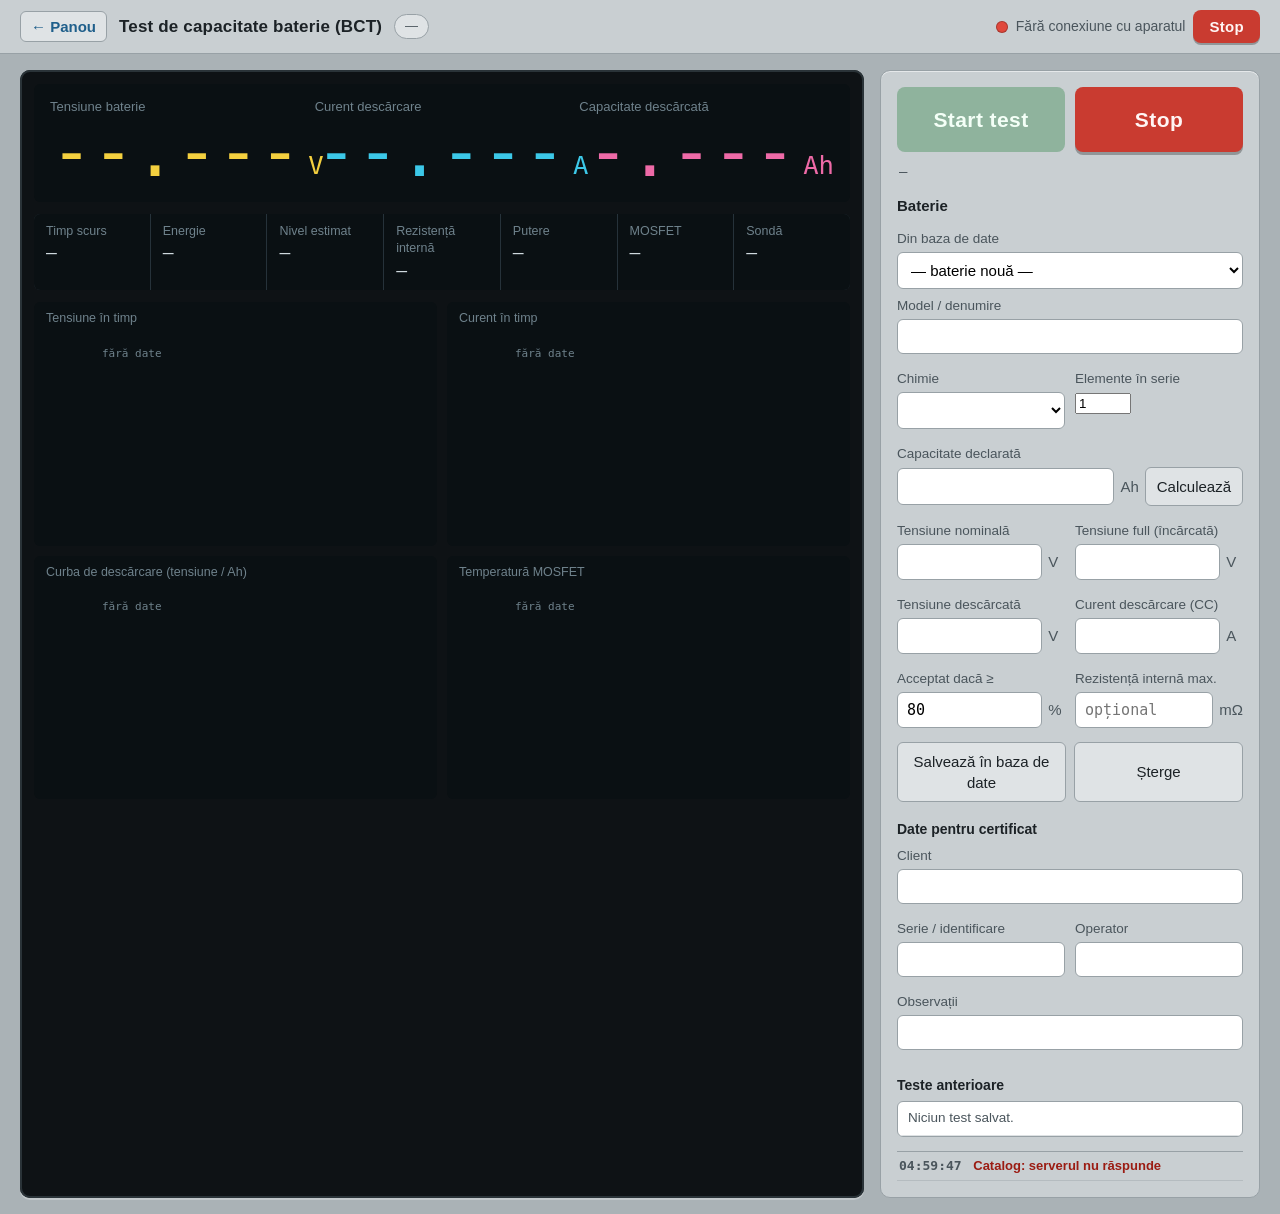
==== src/atorch/ui/bct.html @ 9efaffbf "BCT: API server, pagina BCT in interfata (baterie, parametri, grafice, istoric) Co-Authored-By: Clau" ====
<!doctype html>
<html lang="ro">
<head>
<meta charset="utf-8">
<meta name="viewport" content="width=device-width, initial-scale=1">
<title>Atorch Lab — Test capacitate (BCT)</title>
<link rel="stylesheet" href="app.css">
<link rel="stylesheet" href="bct.css">
</head>
<body>
<header class="bar">
  <div class="id">
    <a class="navlink" href="index.html">← Panou</a>
    <span class="model">Test de capacitate baterie (BCT)</span>
    <span id="devTitle" class="chip">—</span>
  </div>
  <div class="link-state"><span id="lamp" class="lamp"></span><span id="linkText">Se conectează…</span><button id="stopTop" class="halt mini" title="Oprește testul și sarcina">Stop</button></div>
</header>

<main class="layout">
  <section class="screen" aria-label="Ecran test">
    <div class="readouts">
      <div class="ro v"><span class="lbl">Tensiune baterie</span><span class="val" id="rV">--.---</span><span class="unit">V</span></div>
      <div class="ro a"><span class="lbl">Curent descărcare</span><span class="val" id="rA">--.---</span><span class="unit">A</span></div>
      <div class="ro w"><span class="lbl">Capacitate descărcată</span><span class="val" id="rAh">-.---</span><span class="unit">Ah</span></div>
    </div>
    <div id="banner" class="banner" hidden></div>
    <dl class="sec">
      <div><dt>Timp scurs</dt><dd id="sT">—</dd></div>
      <div><dt>Energie</dt><dd id="sWh">—</dd></div>
      <div><dt>Nivel estimat</dt><dd id="sSoc">—</dd></div>
      <div><dt>Rezistență internă</dt><dd id="sRi">—</dd></div>
      <div><dt>Putere</dt><dd id="sW">—</dd></div>
      <div><dt>MOSFET</dt><dd id="sTm">—</dd></div>
      <div><dt>Sondă</dt><dd id="sTp">—</dd></div>
    </dl>
    <div class="charts">
      <figure><figcaption>Tensiune în timp</figcaption><canvas id="cV"></canvas></figure>
      <figure><figcaption>Curent în timp</figcaption><canvas id="cA"></canvas></figure>
      <figure><figcaption>Curba de descărcare (tensiune / Ah)</figcaption><canvas id="cD"></canvas></figure>
      <figure><figcaption>Temperatură MOSFET</figcaption><canvas id="cT"></canvas></figure>
    </div>
  </section>

  <aside class="panel" aria-label="Test">
    <div class="runrow">
      <button id="start" class="go">Start test</button>
      <button id="stop" class="halt">Stop</button>
    </div>
    <p class="summary" id="msg">—</p>

    <fieldset id="cfg">
      <legend>Baterie</legend>
      <label class="field"><span>Din baza de date</span>
        <select id="pick"><option value="">— baterie nouă —</option></select></label>
      <label class="field"><span>Model / denumire</span><input id="f_model" type="text" maxlength="80"></label>
      <div class="two">
        <label class="field"><span>Chimie</span><select id="f_chem"></select></label>
        <label class="field"><span>Elemente în serie</span><input id="f_series" type="number" min="1" max="100" step="1" value="1"></label>
      </div>
      <label class="field"><span>Capacitate declarată</span>
        <span class="inp"><input id="f_rated" type="number" step="any" min="0"><b>Ah</b><button id="calc" title="Calculează tensiunile din chimie și număr de elemente">Calculează</button></span></label>

      <div class="two">
        <label class="field"><span>Tensiune nominală</span><span class="inp"><input id="f_nominal" type="number" step="any"><b>V</b></span></label>
        <label class="field"><span>Tensiune full (încărcată)</span><span class="inp"><input id="f_full" type="number" step="any"><b>V</b></span></label>
      </div>
      <div class="two">
        <label class="field"><span>Tensiune descărcată</span><span class="inp"><input id="f_empty" type="number" step="any"><b>V</b></span></label>
        <label class="field"><span>Curent descărcare (CC)</span><span class="inp"><input id="f_cur" type="number" step="any"><b>A</b></span></label>
      </div>
      <div class="two">
        <label class="field"><span>Acceptat dacă ≥</span><span class="inp"><input id="f_pass" type="number" step="any" value="80"><b>%</b></span></label>
        <label class="field"><span>Rezistență internă max.</span><span class="inp"><input id="f_ri" type="number" step="any" placeholder="opțional"><b>mΩ</b></span></label>
      </div>
      <div class="rowbtn"><button id="save">Salvează în baza de date</button><button id="del">Șterge</button></div>

      <h3>Date pentru certificat</h3>
      <label class="field"><span>Client</span><input id="f_client" type="text" maxlength="120"></label>
      <div class="two">
        <label class="field"><span>Serie / identificare</span><input id="f_serial" type="text" maxlength="80"></label>
        <label class="field"><span>Operator</span><input id="f_operator" type="text" maxlength="80"></label>
      </div>
      <label class="field"><span>Observații</span><input id="f_notes" type="text" maxlength="200"></label>
    </fieldset>
    <p class="locknote" id="lockNote" hidden>Testul rulează. Parametrii sunt blocați.</p>

    <h3>Teste anterioare</h3>
    <ol class="hist" id="hist"><li class="empty">Niciun test salvat.</li></ol>
    <ol class="log" id="log" aria-live="polite"></ol>
  </aside>
</main>
<script src="bct.js"></script>
</body>
</html>
---- src/atorch/ui/app.css ----
:root{
  --panel:#c9cfd2; --panel-hi:#dfe3e5; --panel-edge:#98a1a6; --ink:#1c2226; --ink-soft:#4a555c;
  --bezel:#0e1215; --lcd:#0a1013; --grid:#1f2b31; --lcd-ink:#cfd9de; --lcd-dim:#6f828c;
  --ch-v:#f4d03f; --ch-a:#3cc8e8; --ch-w:#ee6aa7;
  --go:#2f9e55; --go-ink:#f4fff7; --halt:#c93b30; --halt-ink:#fff5f4; --accent:#1f5f8b;
  --mono:"Cascadia Mono","Consolas","DejaVu Sans Mono","Liberation Mono",monospace;
  --sans:"Segoe UI Variable Text","Segoe UI","Inter","Helvetica Neue",Arial,sans-serif;
}
*{box-sizing:border-box}
html{color-scheme:light}
body{margin:0;background:#aab2b6;color:var(--ink);font:15px/1.4 var(--sans)}
button{font:inherit;color:inherit;cursor:pointer}
button:focus-visible,input:focus-visible{outline:3px solid #ffbf47;outline-offset:2px}

.bar{display:flex;justify-content:space-between;align-items:center;gap:16px;padding:10px 20px;background:var(--panel);border-bottom:1px solid var(--panel-edge)}
.id{display:flex;align-items:center;gap:12px}
.model{font-weight:650;font-size:17px;letter-spacing:.01em}
.chip{font-size:13px;padding:2px 10px;border:1px solid var(--panel-edge);border-radius:99px;background:var(--panel-hi);color:var(--ink-soft)}
.link-state{display:flex;align-items:center;gap:8px;font-size:14px;color:var(--ink-soft)}
.lamp{width:12px;height:12px;border-radius:50%;background:#7b8388;box-shadow:inset 0 0 0 1px rgba(0,0,0,.25)}
.lamp.ok{background:#3ccf6b;box-shadow:0 0 0 3px rgba(60,207,107,.25)}
.lamp.run{background:#ffb020;box-shadow:0 0 0 3px rgba(255,176,32,.3)}
.lamp.bad{background:#e0483c}

.layout{display:grid;grid-template-columns:minmax(0,1fr) 380px;gap:16px;padding:16px 20px;max-width:1500px;margin:0 auto}
@media (max-width:1020px){.layout{grid-template-columns:1fr;padding:12px 16px}}

.screen{display:flex;flex-direction:column;background:var(--bezel);border-radius:10px;padding:14px;box-shadow:0 0 0 2px #2a3338 inset,0 2px 0 #fff4 }
.readouts{display:grid;grid-template-columns:repeat(3,minmax(0,1fr));gap:10px;background:var(--lcd);border-radius:6px;padding:14px 16px}
.ro{display:grid;grid-template-columns:1fr auto;grid-template-rows:auto auto;align-items:end;column-gap:8px;min-width:0}
.ro .lbl{grid-column:1/3;color:var(--lcd-dim);font-size:13px}
.ro .val{font:300 clamp(34px,5.6vw,76px)/1 var(--mono);font-variant-numeric:tabular-nums;letter-spacing:-.02em;text-align:right;white-space:nowrap}
.ro .unit{font:400 clamp(16px,2vw,26px)/1 var(--mono);padding-bottom:.35em}
.ro.v{color:var(--ch-v)} .ro.a{color:var(--ch-a)} .ro.w{color:var(--ch-w)}
.ro.stale .val{opacity:.28}
@media (max-width:640px){.readouts{grid-template-columns:1fr}.ro{grid-template-columns:auto 1fr auto}.ro .lbl{grid-column:auto;align-self:center}}

.chartwrap{margin-top:10px;background:var(--lcd);border-radius:6px;flex:1 1 auto;min-height:320px;position:relative}
#chart{position:absolute;inset:0}
#chart{width:100%;height:100%;display:block}
.chartbar{display:flex;flex-wrap:wrap;gap:8px;margin-top:10px;align-items:center}
.seg{display:inline-flex;border:1px solid #2f3b41;border-radius:6px;overflow:hidden}
.seg button{background:#182126;color:var(--lcd-ink);border:0;padding:7px 14px;border-right:1px solid #2f3b41}
.seg button:last-child{border-right:0}
.seg button.on{background:#2c3c44;color:#fff;box-shadow:inset 0 -3px 0 var(--ch-a)}
.ghost{background:#182126;color:var(--lcd-ink);border:1px solid #2f3b41;border-radius:6px;padding:7px 14px}
.ghost.on{box-shadow:inset 0 -3px 0 var(--ch-v)}
.ghost:hover,.seg button:hover{background:#243036}

.sec{display:grid;grid-template-columns:repeat(auto-fit,minmax(112px,1fr));gap:1px;margin:12px 0 2px;background:#26323a;border-radius:6px;overflow:hidden}
.sec>div{background:var(--lcd);padding:9px 12px}
.sec dt{color:var(--lcd-dim);font-size:12.5px}
.sec dd{margin:2px 0 0;color:var(--lcd-ink);font:400 18px/1.2 var(--mono);font-variant-numeric:tabular-nums}

.panel{background:var(--panel);border:1px solid var(--panel-edge);border-radius:10px;padding:16px;align-self:start;box-shadow:0 1px 0 #fff8 inset}
.runrow{display:grid;grid-template-columns:1fr 1fr;gap:10px}
.go,.halt{border:0;border-radius:8px;padding:18px 10px;font-size:21px;font-weight:700;letter-spacing:.02em;box-shadow:0 3px 0 rgba(0,0,0,.28)}
.go{background:var(--go);color:var(--go-ink)} .halt{background:var(--halt);color:var(--halt-ink)}
.go:active,.halt:active{transform:translateY(2px);box-shadow:0 1px 0 rgba(0,0,0,.28)}
.go:disabled{background:#8fb39d;box-shadow:none;cursor:not-allowed}
.summary{margin:10px 2px 14px;font:14px/1.35 var(--mono);color:var(--ink-soft)}
fieldset{border:0;padding:0;margin:0;min-width:0}
fieldset:disabled{opacity:.55}
legend{padding:0;font-weight:650;margin-bottom:6px}
h3{font-size:14px;margin:18px 0 6px;font-weight:650}
.modes{display:flex;border-color:var(--panel-edge)}
.modes button{flex:1;background:var(--panel-hi);color:var(--ink);padding:9px 0;font-weight:600;border-right-color:var(--panel-edge)}
.modes button.on{background:var(--accent);color:#fff;box-shadow:none}
.hint{margin:6px 0 10px;font-size:13px;color:var(--ink-soft);min-height:1.2em}
.field{display:block;margin:8px 0}
.field>span:first-child{display:block;font-size:13.5px;color:var(--ink-soft);margin-bottom:3px}
.inp{display:flex;align-items:center;gap:6px}
.inp input{flex:1;min-width:0;width:100%;padding:8px 9px;border:1px solid var(--panel-edge);border-radius:6px;background:#fff;font:16px var(--mono);font-variant-numeric:tabular-nums}
.inp b{font-weight:500;color:var(--ink-soft);min-width:2ch}
.inp button{padding:8px 11px;border:1px solid var(--panel-edge);border-radius:6px;background:var(--panel-hi)}
.inp button:hover{background:#fff}
.locknote{margin:12px 0 0;padding:8px 10px;background:#f1e3b8;border-radius:6px;font-size:13.5px}
.log{list-style:none;margin:14px 0 0;padding:0;max-height:150px;overflow:auto;font-size:13px;border-top:1px solid var(--panel-edge)}
.log li{padding:5px 2px;border-bottom:1px solid #b5bcc0}
.log li.err{color:#9b1c13;font-weight:600}
.log time{color:var(--ink-soft);margin-right:8px;font-family:var(--mono)}
@media (prefers-reduced-motion:no-preference){.lamp{transition:background .2s}}

.halt.mini{padding:6px 16px;font-size:15px;box-shadow:0 2px 0 rgba(0,0,0,.28)}
.navlink{color:var(--accent);text-decoration:none;font-weight:600;padding:4px 10px;border:1px solid var(--panel-edge);border-radius:6px;background:var(--panel-hi)}
.navlink:hover{background:#fff}
---- src/atorch/ui/bct.css ----
.navlink{color:var(--accent);text-decoration:none;font-weight:600;padding:4px 10px;border:1px solid var(--panel-edge);border-radius:6px;background:var(--panel-hi)}
.navlink:hover{background:#fff}
select,input[type=text]{width:100%;padding:8px 9px;border:1px solid var(--panel-edge);border-radius:6px;background:#fff;font:15px var(--sans)}
.two{display:grid;grid-template-columns:1fr 1fr;gap:10px}
.two .inp input{font-size:15px}
.rowbtn{display:flex;gap:8px;margin-top:6px}
.rowbtn button{flex:1;padding:8px;border:1px solid var(--panel-edge);border-radius:6px;background:var(--panel-hi)}
.rowbtn button:hover{background:#fff}
.banner{margin-top:10px;padding:12px 16px;border-radius:6px;font:600 20px var(--sans);letter-spacing:.03em;text-align:center}
.banner.pos{background:#143d24;color:#7ff0a4}
.banner.neg{background:#4a1612;color:#ff9b91}
.banner.nef{background:#3b3413;color:#f4d03f}
.banner small{display:block;margin-top:4px;font:400 14px var(--sans);letter-spacing:0}
.charts{display:grid;grid-template-columns:repeat(2,minmax(0,1fr));gap:10px;margin-top:10px}
@media (max-width:760px){.charts{grid-template-columns:1fr}}
.charts figure{margin:0;background:var(--lcd);border-radius:6px;padding:8px 8px 4px}
.charts figcaption{color:var(--lcd-dim);font-size:12.5px;margin:0 0 4px 4px}
.charts canvas{width:100%;height:210px;display:block}
.hist{list-style:none;margin:6px 0 0;padding:0;max-height:200px;overflow:auto;border:1px solid var(--panel-edge);border-radius:6px;background:#fff}
.hist li{display:flex;justify-content:space-between;gap:8px;padding:7px 10px;border-bottom:1px solid #dde1e3;font-size:13.5px;cursor:pointer}
.hist li:hover{background:#eef3f6}
.hist li.empty{cursor:default;color:var(--ink-soft)}
.hist b.pos{color:#1f7a3f}.hist b.neg{color:#b3261e}.hist b.nef{color:#8a6d00}
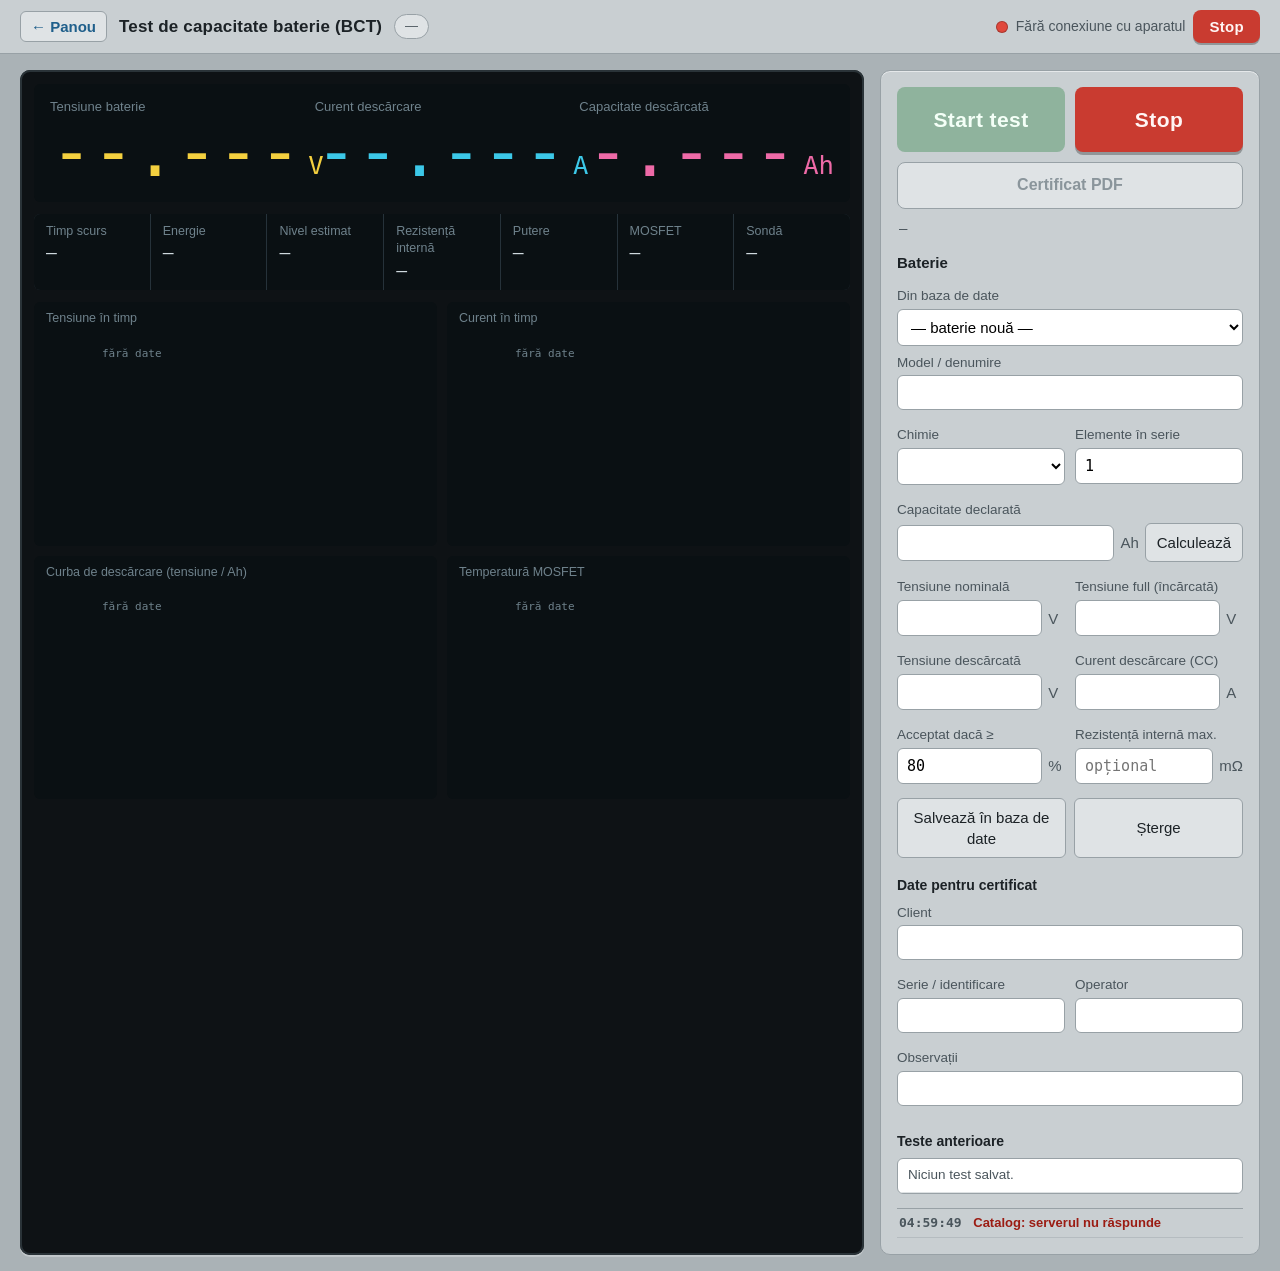
==== commit 88c13991: "BCT: certificat PDF (reportlab, DejaVu), buton in interfata, documentatie Co-Authored-By: Claude Son" ====
--- a/src/atorch/ui/bct.html
+++ b/src/atorch/ui/bct.html
@@ -47,6 +47,7 @@
       <button id="start" class="go">Start test</button>
       <button id="stop" class="halt">Stop</button>
     </div>
+    <button id="pdf" class="pdfbtn" disabled>Certificat PDF</button>
     <p class="summary" id="msg">—</p>
 
     <fieldset id="cfg">
--- a/src/atorch/ui/bct.css
+++ b/src/atorch/ui/bct.css
@@ -1,6 +1,6 @@
 .navlink{color:var(--accent);text-decoration:none;font-weight:600;padding:4px 10px;border:1px solid var(--panel-edge);border-radius:6px;background:var(--panel-hi)}
 .navlink:hover{background:#fff}
-select,input[type=text]{width:100%;padding:8px 9px;border:1px solid var(--panel-edge);border-radius:6px;background:#fff;font:15px var(--sans)}
+select,input[type=text],input[type=number]{width:100%;padding:8px 9px;border:1px solid var(--panel-edge);border-radius:6px;background:#fff;font:15px var(--sans)}
 .two{display:grid;grid-template-columns:1fr 1fr;gap:10px}
 .two .inp input{font-size:15px}
 .rowbtn{display:flex;gap:8px;margin-top:6px}
@@ -21,3 +21,7 @@
 .hist li:hover{background:#eef3f6}
 .hist li.empty{cursor:default;color:var(--ink-soft)}
 .hist b.pos{color:#1f7a3f}.hist b.neg{color:#b3261e}.hist b.nef{color:#8a6d00}
+.field input[type=number]{font:15px var(--mono)}
+.inp input[type=number]{width:100%}
+.pdfbtn{display:block;width:100%;margin-top:10px;padding:11px;border:1px solid var(--accent);border-radius:8px;background:var(--accent);color:#fff;font-weight:650;font-size:16px}
+.pdfbtn:disabled{background:var(--panel-hi);color:#8a959b;border-color:var(--panel-edge);cursor:not-allowed}
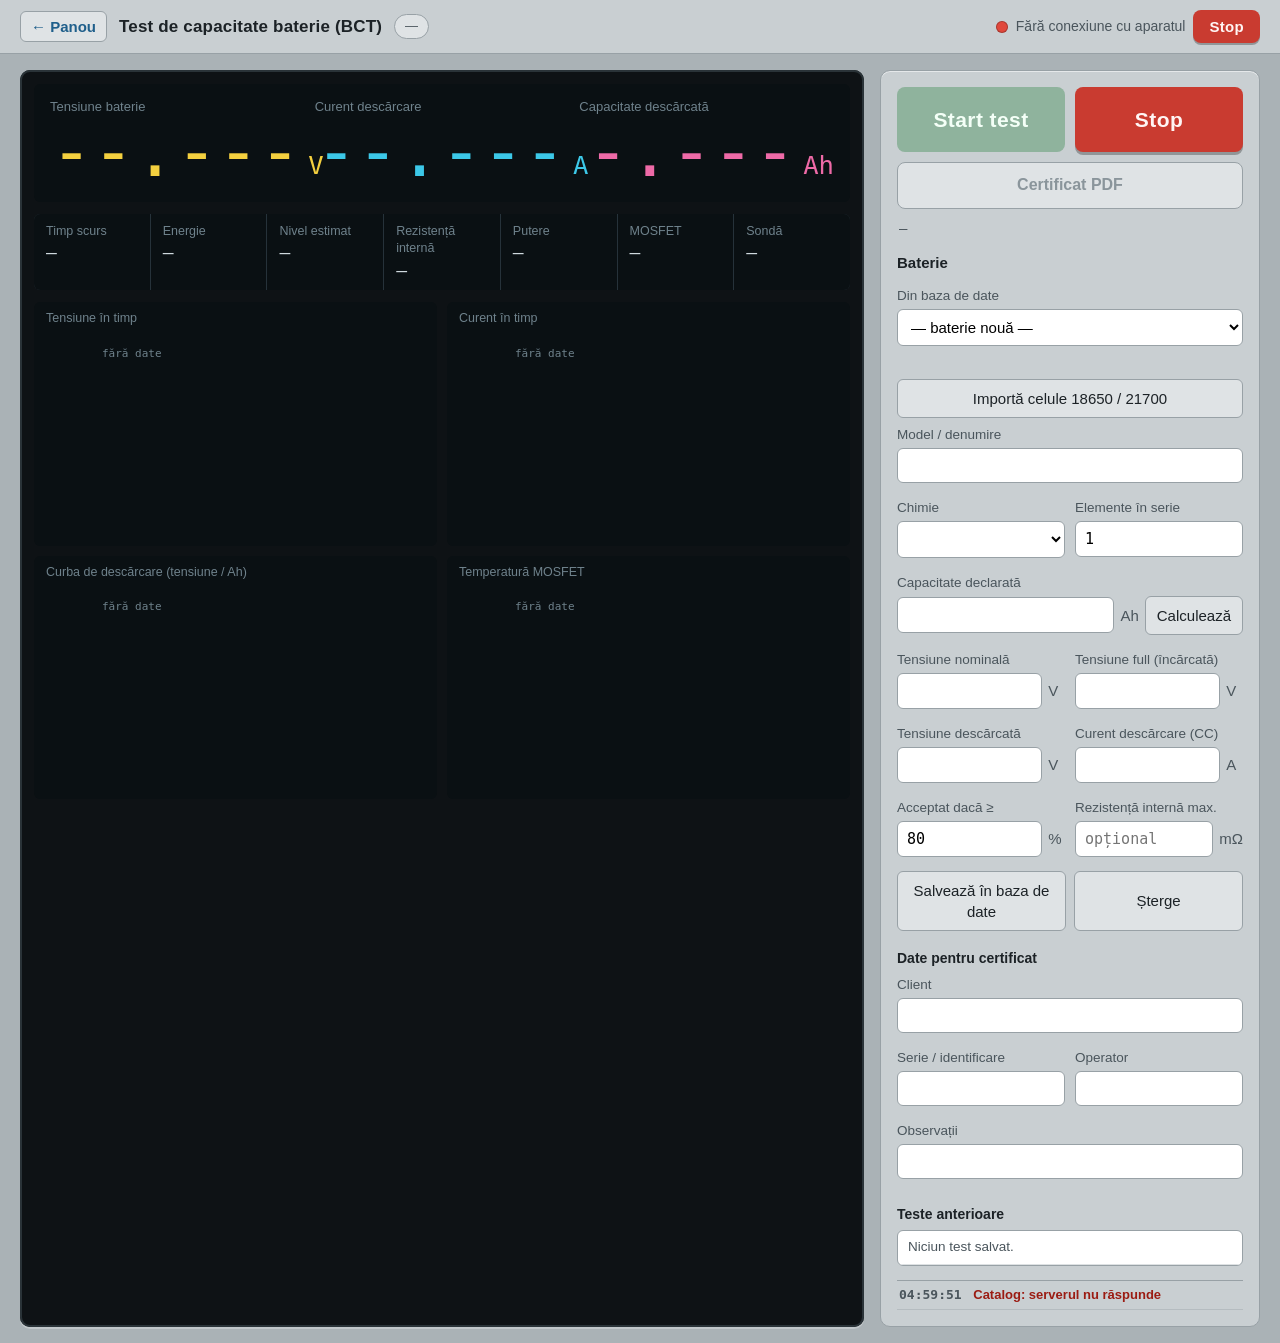
==== commit 412ac27d: "BCT: celule Li-ion 18650/21700 predefinite (Samsung, LG, Panasonic, Murata, Molicel, EVE) in baza de" ====
--- a/src/atorch/ui/bct.html
+++ b/src/atorch/ui/bct.html
@@ -54,6 +54,8 @@
       <legend>Baterie</legend>
       <label class="field"><span>Din baza de date</span>
         <select id="pick"><option value="">— baterie nouă —</option></select></label>
+      <p class="hint" id="pickInfo"></p>
+      <div class="rowbtn"><button id="seedBtn" title="Adaugă în baza de date celulele 18650/21700 predefinite care lipsesc">Importă celule 18650 / 21700</button></div>
       <label class="field"><span>Model / denumire</span><input id="f_model" type="text" maxlength="80"></label>
       <div class="two">
         <label class="field"><span>Chimie</span><select id="f_chem"></select></label>
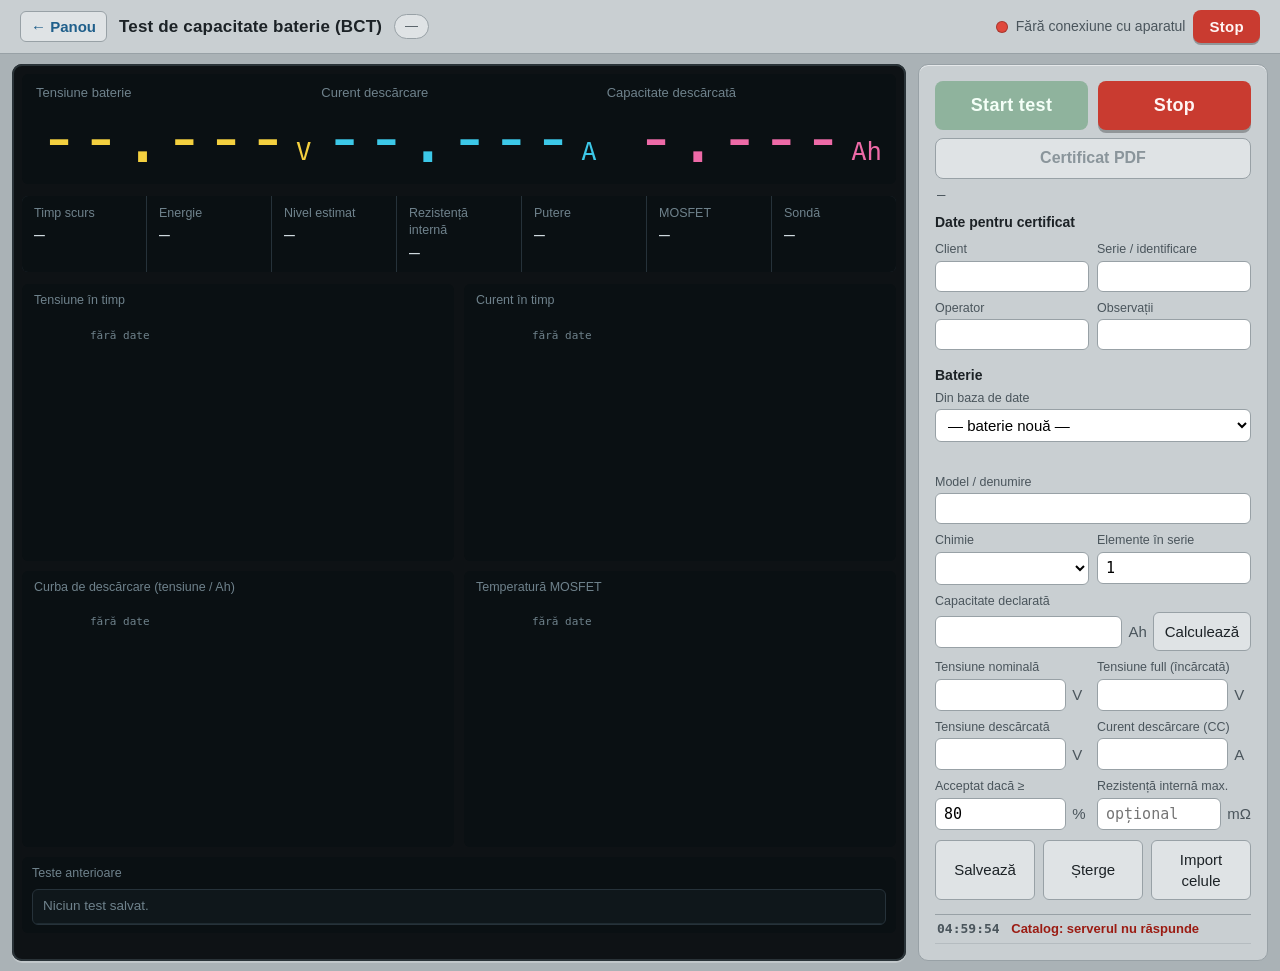
==== commit 83d57690: "BCT: aspect compact (ecran mai lat, date certificat sus in panou, istoric sub grafice) Co-Authored-B" ====
--- a/src/atorch/ui/bct.html
+++ b/src/atorch/ui/bct.html
@@ -17,7 +17,7 @@
   <div class="link-state"><span id="lamp" class="lamp"></span><span id="linkText">Se conectează…</span><button id="stopTop" class="halt mini" title="Oprește testul și sarcina">Stop</button></div>
 </header>
 
-<main class="layout">
+<main class="layout wide">
   <section class="screen" aria-label="Ecran test">
     <div class="readouts">
       <div class="ro v"><span class="lbl">Tensiune baterie</span><span class="val" id="rV">--.---</span><span class="unit">V</span></div>
@@ -40,6 +40,9 @@
       <figure><figcaption>Curba de descărcare (tensiune / Ah)</figcaption><canvas id="cD"></canvas></figure>
       <figure><figcaption>Temperatură MOSFET</figcaption><canvas id="cT"></canvas></figure>
     </div>
+    <div class="histbox"><h3>Teste anterioare</h3>
+      <ol class="hist" id="hist"><li class="empty">Niciun test salvat.</li></ol>
+    </div>
   </section>
 
   <aside class="panel" aria-label="Test">
@@ -51,11 +54,21 @@
     <p class="summary" id="msg">—</p>
 
     <fieldset id="cfg">
-      <legend>Baterie</legend>
+      <h3 class="first">Date pentru certificat</h3>
+      <div class="two">
+        <label class="field"><span>Client</span><input id="f_client" type="text" maxlength="120"></label>
+        <label class="field"><span>Serie / identificare</span><input id="f_serial" type="text" maxlength="80"></label>
+      </div>
+      <div class="two">
+        <label class="field"><span>Operator</span><input id="f_operator" type="text" maxlength="80"></label>
+        <label class="field"><span>Observații</span><input id="f_notes" type="text" maxlength="200"></label>
+      </div>
+
+      <h3>Baterie</h3>
       <label class="field"><span>Din baza de date</span>
         <select id="pick"><option value="">— baterie nouă —</option></select></label>
       <p class="hint" id="pickInfo"></p>
-      <div class="rowbtn"><button id="seedBtn" title="Adaugă în baza de date celulele 18650/21700 predefinite care lipsesc">Importă celule 18650 / 21700</button></div>
+
       <label class="field"><span>Model / denumire</span><input id="f_model" type="text" maxlength="80"></label>
       <div class="two">
         <label class="field"><span>Chimie</span><select id="f_chem"></select></label>
@@ -76,20 +89,11 @@
         <label class="field"><span>Acceptat dacă ≥</span><span class="inp"><input id="f_pass" type="number" step="any" value="80"><b>%</b></span></label>
         <label class="field"><span>Rezistență internă max.</span><span class="inp"><input id="f_ri" type="number" step="any" placeholder="opțional"><b>mΩ</b></span></label>
       </div>
-      <div class="rowbtn"><button id="save">Salvează în baza de date</button><button id="del">Șterge</button></div>
+      <div class="rowbtn"><button id="save" title="Salvează bateria în baza de date">Salvează</button><button id="del" title="Șterge bateria aleasă din baza de date">Șterge</button><button id="seedBtn" title="Adaugă în baza de date celulele predefinite (18650, 21700, LFP) care lipsesc">Import celule</button></div>
 
-      <h3>Date pentru certificat</h3>
-      <label class="field"><span>Client</span><input id="f_client" type="text" maxlength="120"></label>
-      <div class="two">
-        <label class="field"><span>Serie / identificare</span><input id="f_serial" type="text" maxlength="80"></label>
-        <label class="field"><span>Operator</span><input id="f_operator" type="text" maxlength="80"></label>
-      </div>
-      <label class="field"><span>Observații</span><input id="f_notes" type="text" maxlength="200"></label>
     </fieldset>
     <p class="locknote" id="lockNote" hidden>Testul rulează. Parametrii sunt blocați.</p>
 
-    <h3>Teste anterioare</h3>
-    <ol class="hist" id="hist"><li class="empty">Niciun test salvat.</li></ol>
     <ol class="log" id="log" aria-live="polite"></ol>
   </aside>
 </main>
--- a/src/atorch/ui/bct.css
+++ b/src/atorch/ui/bct.css
@@ -25,3 +25,27 @@
 .inp input[type=number]{width:100%}
 .pdfbtn{display:block;width:100%;margin-top:10px;padding:11px;border:1px solid var(--accent);border-radius:8px;background:var(--accent);color:#fff;font-weight:650;font-size:16px}
 .pdfbtn:disabled{background:var(--panel-hi);color:#8a959b;border-color:var(--panel-edge);cursor:not-allowed}
+
+/* ---- aspect compact: ecranul cat mai spre stanga, panoul din dreapta scurt ---- */
+.layout.wide{max-width:none;padding:10px 12px;grid-template-columns:minmax(0,1fr) 350px;gap:12px}
+@media (max-width:1020px){.layout.wide{grid-template-columns:1fr}}
+.layout.wide .screen{padding:10px}
+.layout.wide .readouts{padding:10px 14px}
+.layout.wide .charts canvas{height:clamp(190px,27vh,300px)}
+.panel h3{margin:12px 0 4px}
+.panel h3.first{margin-top:2px}
+.panel .field{margin:4px 0}
+.panel .field>span:first-child{font-size:12.5px;margin-bottom:2px}
+.panel select,.panel input[type=text],.panel input[type=number]{padding:6px 8px}
+.panel .inp input{padding:6px 8px}
+.panel .two{gap:8px}
+.panel .go,.panel .halt{padding:12px 10px;font-size:18px}
+.panel .summary{margin:6px 2px 8px}
+.panel .pdfbtn{margin-top:8px;padding:8px}
+.histbox{margin-top:10px;background:var(--lcd);border-radius:6px;padding:8px 10px}
+.histbox h3{color:var(--lcd-dim);font-size:12.5px;font-weight:500;margin:0 0 6px}
+.histbox .hist{margin:0;max-height:170px;background:#0f171b;border:1px solid #26323a}
+.histbox .hist li{color:var(--lcd-ink);border-bottom-color:#1f2b31}
+.histbox .hist li:hover{background:#18242a}
+.histbox .hist li.empty{color:var(--lcd-dim)}
+.histbox .hist b.pos{color:#7ff0a4}.histbox .hist b.neg{color:#ff9b91}.histbox .hist b.nef{color:#f4d03f}
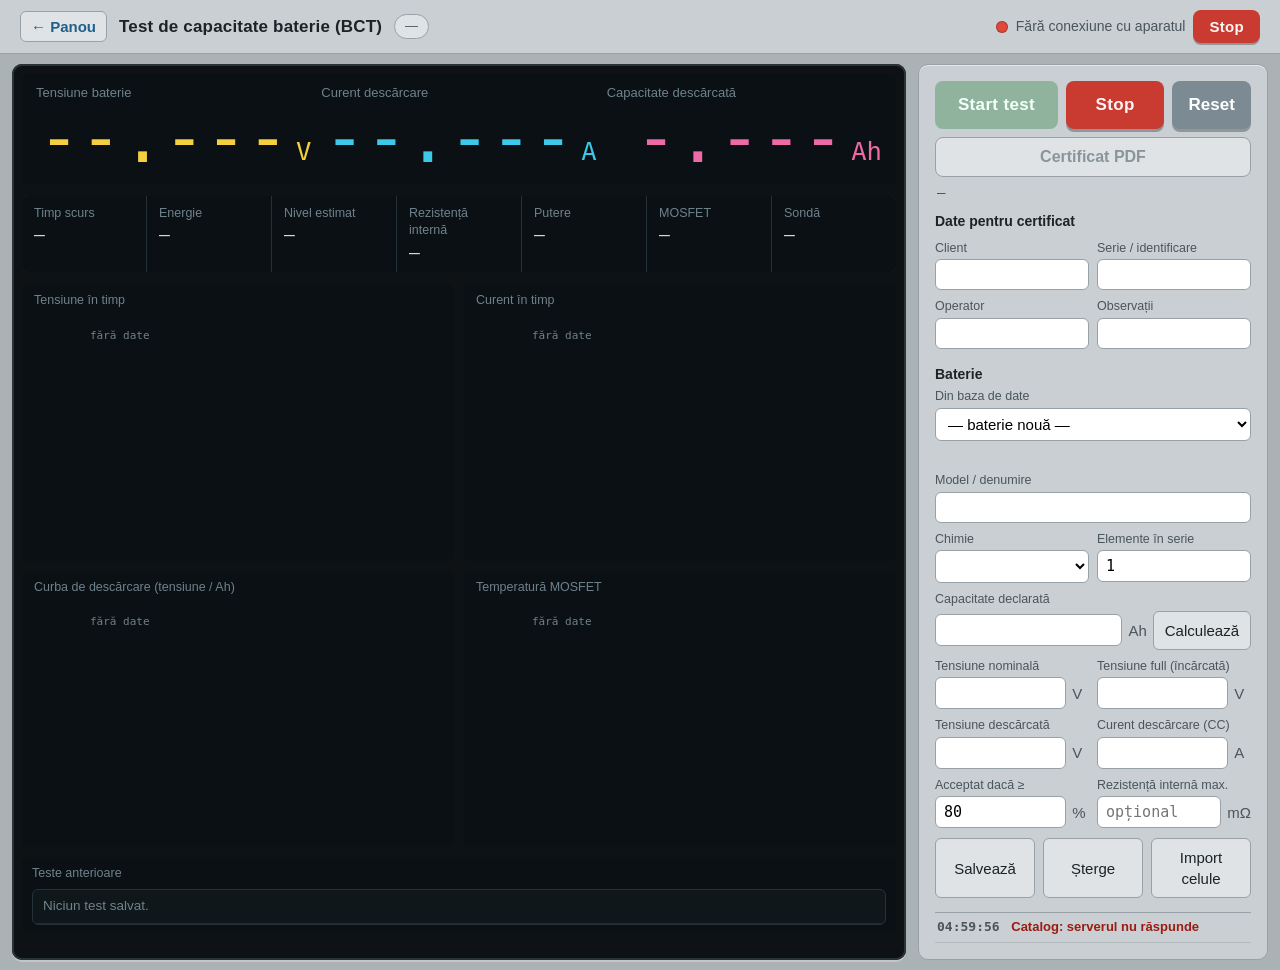
==== commit 0df12dc7: "BCT: Pauza/Reia, Stop in pauza, Reset; durata totala include pauza Co-Authored-By: Claude Sonnet 5.5" ====
--- a/src/atorch/ui/bct.html
+++ b/src/atorch/ui/bct.html
@@ -49,6 +49,7 @@
     <div class="runrow">
       <button id="start" class="go">Start test</button>
       <button id="stop" class="halt">Stop</button>
+      <button id="reset" class="rst" title="Resetează testul: oprește, șterge ecranul și nu salvează testul">Reset</button>
     </div>
     <button id="pdf" class="pdfbtn" disabled>Certificat PDF</button>
     <p class="summary" id="msg">—</p>
--- a/src/atorch/ui/bct.css
+++ b/src/atorch/ui/bct.css
@@ -49,3 +49,10 @@
 .histbox .hist li:hover{background:#18242a}
 .histbox .hist li.empty{color:var(--lcd-dim)}
 .histbox .hist b.pos{color:#7ff0a4}.histbox .hist b.neg{color:#ff9b91}.histbox .hist b.nef{color:#f4d03f}
+
+.panel .runrow{grid-template-columns:1.25fr 1fr .8fr;gap:8px}
+.panel .runrow button{font-size:17px;padding:12px 6px}
+.rst{border:0;border-radius:8px;background:#7b8a93;color:#fff;font-weight:700;box-shadow:0 3px 0 rgba(0,0,0,.28)}
+.rst:active{transform:translateY(2px);box-shadow:0 1px 0 rgba(0,0,0,.28)}
+.go.pause{background:#d98e04;color:#fff}
+.lamp.pause{background:#ffb020;box-shadow:0 0 0 3px rgba(255,176,32,.3)}
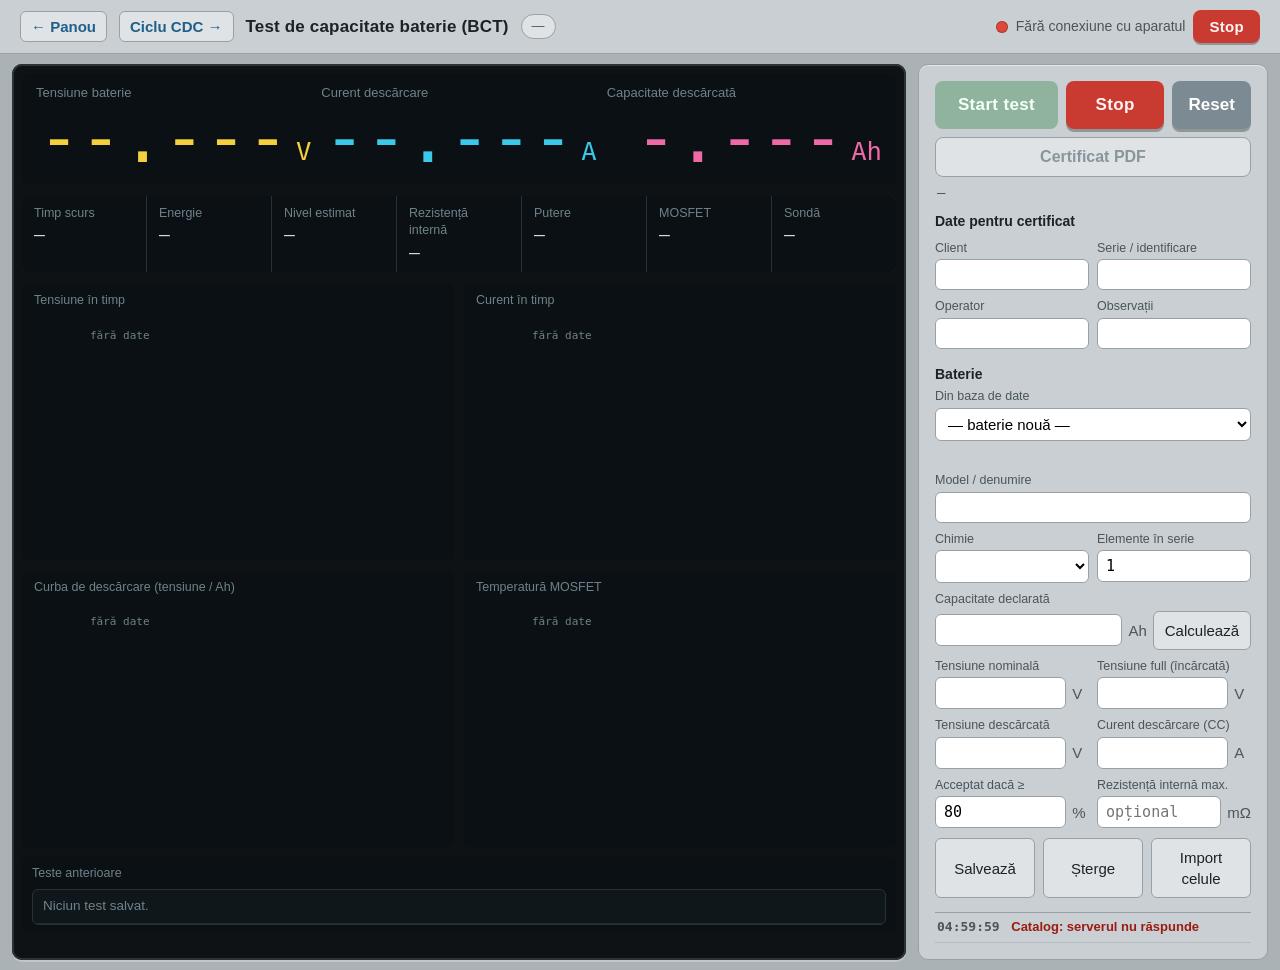
==== commit e03a9053: "feat: integrate native BW600 CDC monitoring and session reports" ====
--- a/src/atorch/ui/bct.html
+++ b/src/atorch/ui/bct.html
@@ -11,6 +11,7 @@
 <header class="bar">
   <div class="id">
     <a class="navlink" href="index.html">← Panou</a>
+    <a class="navlink" href="cdc.html">Ciclu CDC →</a>
     <span class="model">Test de capacitate baterie (BCT)</span>
     <span id="devTitle" class="chip">—</span>
   </div>
